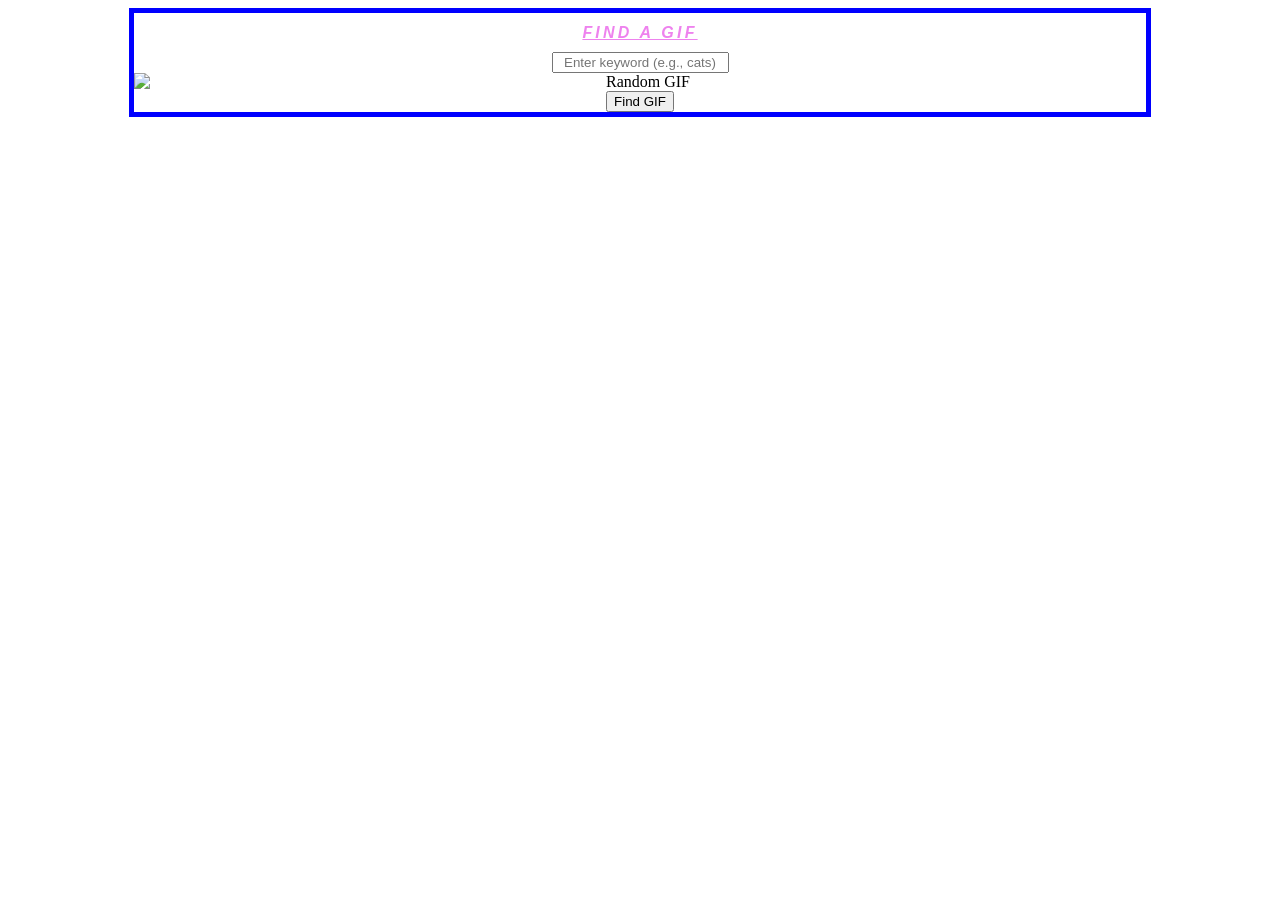
==== index.html @ fe005d78 "Add files via upload" ====
<!DOCTYPE html>
<html lang="en">
<head>
    <meta charset="UTF-8">
    <meta name="viewport" content="width=device-width, initial-scale=1.0">
    <title>Random GIF Finder</title>
    <link rel="stylesheet" type="text/css" href="main.css">
</head>
<body>
    <div class="container">
        <div class="center">
            <h1>Find a GIF</h1>
        </div>
        <input type="text" id="gifKeyword" placeholder="Enter keyword (e.g., cats)" class="center">
        <img src="" alt="Random GIF" class="center">
        <div class="center">
            <button id="changeGif">Find GIF</button>
        </div>

        <script src="giphytest.js"></script>
    </div>
</body>
</html>
---- main.css ----
h1{
    color: violet;
    text-decoration: underline;
    text-transform: uppercase;
    font-family: Arial, Helvetica;
    font-size: 16px;
    font-weight: 800;
    font-style: italic;
    letter-spacing: 0.2em;
}

.container{
    width: 80%;
    margin:auto;
    border: 5px blue solid;
}


.box-1 {
    background-color:tomato
}

.box-2 {
    border:3px dotted #ccc;
    padding: 20px;
    margin: 10px;
}

.links {
    
    border-left: 5px red solid;
    padding: 5px;
    margin: 20px 10px;
    
}

.links li{
    padding-bottom:8px;
    border-bottom:dotted 1px #333;
}

a{
    text-decoration: none;
    color:black;
}

a:hover{
    color:red;
}

.links h4 {
    text-align: center;
}



.p-box {
    width:800px;
    height:500px;
    border:1px solid black;
    margin: 30px;
    background-repeat: no-repeat;
    background-image:url('../img/blue-smurf-cat-meme.jpg');
    background-position: center center;
}

.center {
    text-align:center;
    display: block;
    margin-left: auto;
    margin-right: auto;
    height: 50%;
  }
  

.p-box h1{
    position:relative;
    top:40px;
    left: 200px;

}

.p-box h2{
    position:relative;
    top:20px;
    left: 30px;
}

.fixedthing {
    position: fixed;
    top: 400px
}

.ml li:first-child {
    background: red;
}
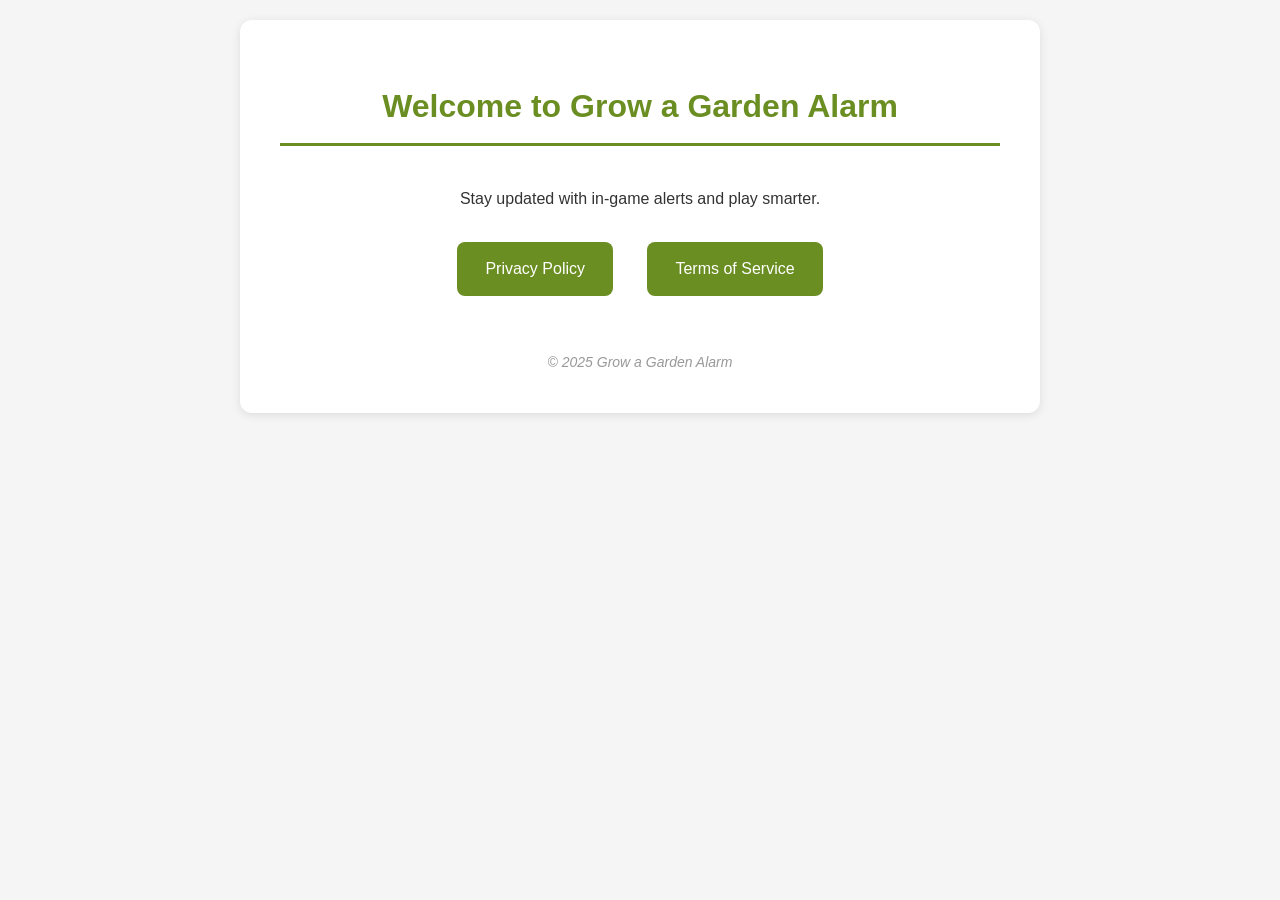
==== commit 951ac432: "Update index.html" ====
--- a/index.html
+++ b/index.html
@@ -1,23 +1,62 @@
 <!DOCTYPE html>
 <html lang="en">
 <head>
-    <meta charset="UTF-8">
-    <meta name="viewport" content="width=device-width, initial-scale=1.0">
-    <title>Random GIF Finder</title>
-    <link rel="stylesheet" type="text/css" href="main.css">
+  <meta charset="UTF-8" />
+  <meta name="viewport" content="width=device-width, initial-scale=1.0"/>
+  <title>Grow a Garden Alarm</title>
+  <style>
+    body {
+      font-family: -apple-system, BlinkMacSystemFont, 'Segoe UI', Roboto, sans-serif;
+      line-height: 1.6;
+      color: #333;
+      max-width: 800px;
+      margin: 0 auto;
+      padding: 20px;
+      background-color: #f5f5f5;
+    }
+    .container {
+      background: white;
+      padding: 40px;
+      border-radius: 12px;
+      box-shadow: 0 2px 10px rgba(0,0,0,0.1);
+      text-align: center;
+    }
+    h1 {
+      color: #6B8E23;
+      border-bottom: 3px solid #6B8E23;
+      padding-bottom: 10px;
+      margin-bottom: 40px;
+    }
+    .button {
+      display: inline-block;
+      margin: 15px;
+      padding: 14px 28px;
+      background-color: #6B8E23;
+      color: white;
+      font-size: 16px;
+      text-decoration: none;
+      border-radius: 8px;
+      transition: background-color 0.2s ease-in-out;
+    }
+    .button:hover {
+      background-color: #5f7f1d;
+    }
+    .footer {
+      text-align: center;
+      margin-top: 40px;
+      color: #999;
+      font-size: 14px;
+      font-style: italic;
+    }
+  </style>
 </head>
 <body>
-    <div class="container">
-        <div class="center">
-            <h1>Find a GIF</h1>
-        </div>
-        <input type="text" id="gifKeyword" placeholder="Enter keyword (e.g., cats)" class="center">
-        <img src="" alt="Random GIF" class="center">
-        <div class="center">
-            <button id="changeGif">Find GIF</button>
-        </div>
-
-        <script src="giphytest.js"></script>
-    </div>
+  <div class="container">
+    <h1>Welcome to Grow a Garden Alarm</h1>
+    <p>Stay updated with in-game alerts and play smarter.</p>
+    <a href="gagalarm-privacy-policy.html" class="button">Privacy Policy</a>
+    <a href="gagalarm-terms-of-service.html" class="button">Terms of Service</a>
+    <div class="footer">© 2025 Grow a Garden Alarm</div>
+  </div>
 </body>
 </html>
